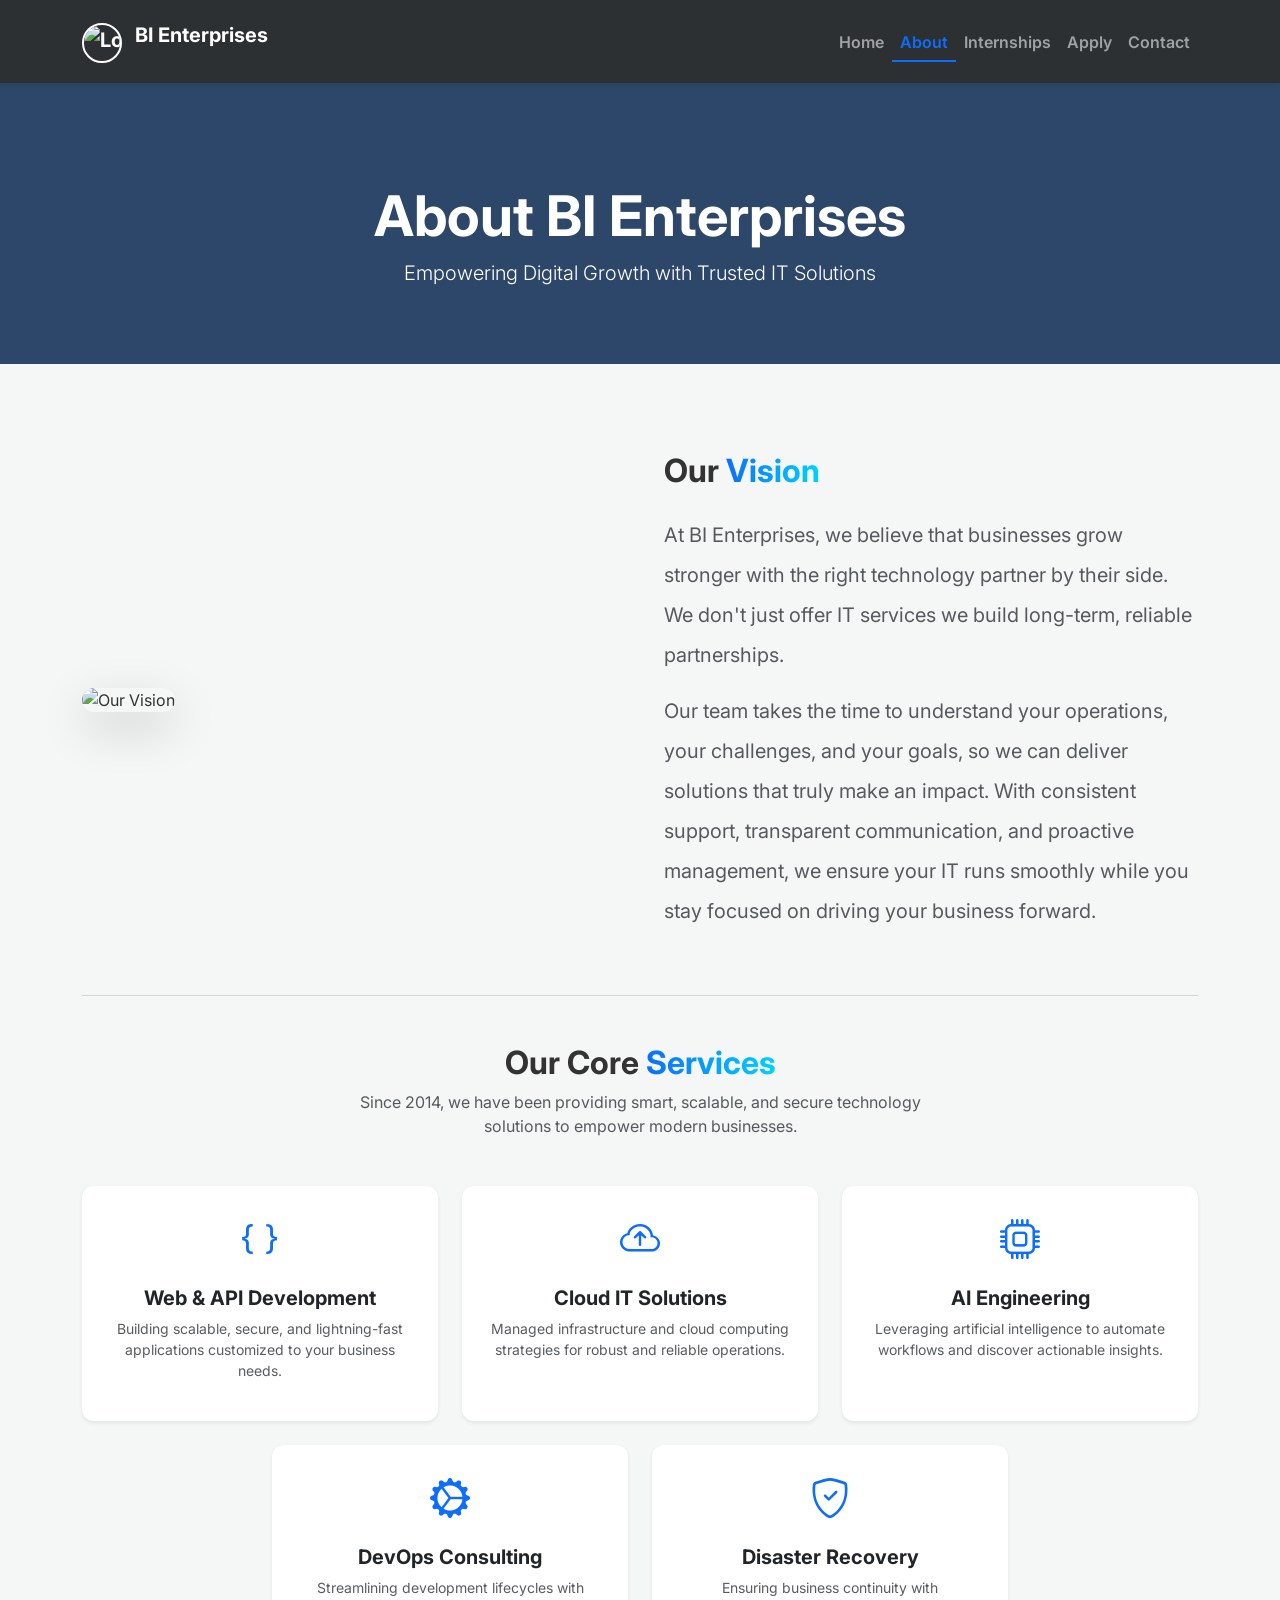
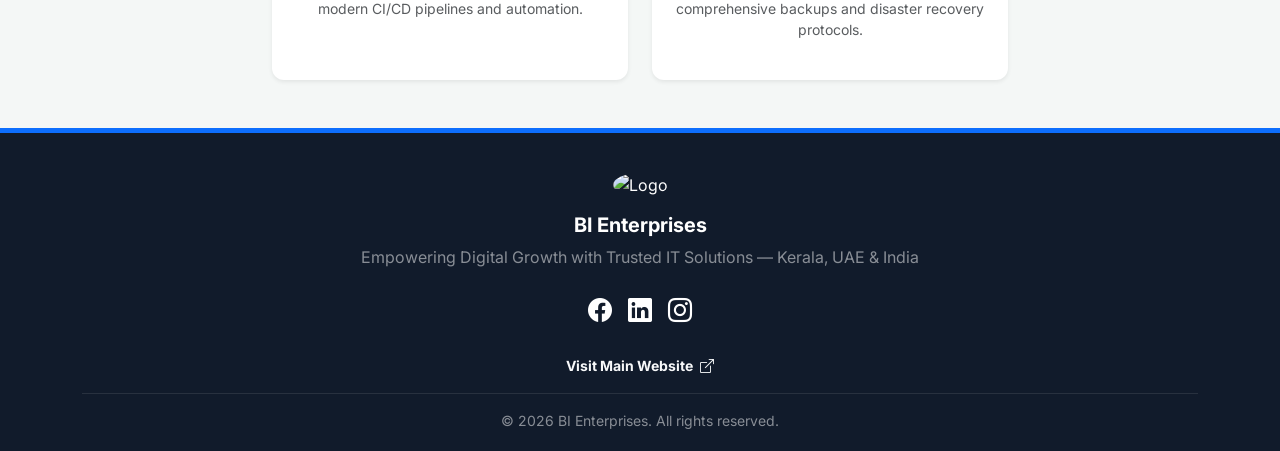
==== about.html @ f29f76b2 "Initial commit - internship project" ====
<!DOCTYPE html>
<html lang="en">

<head>
  <meta charset="UTF-8">
  <meta name="viewport" content="width=device-width, initial-scale=1">
  <title>About - BI Enterprises</title>
  <link href="https://cdn.jsdelivr.net/npm/bootstrap@5.3.0/dist/css/bootstrap.min.css" rel="stylesheet">
  <link rel="stylesheet" href="css/style.css">
  <link rel="stylesheet" href="css/about.css">
  <link rel="stylesheet" href="https://cdn.jsdelivr.net/npm/bootstrap-icons@1.11.1/font/bootstrap-icons.css">
</head>

<body class="d-flex flex-column min-vh-100">

  <nav class="navbar navbar-expand-lg navbar-dark bg-dark sticky-top shadow-sm">
    <div class="container">
      <a class="navbar-brand fw-bold" href="index.html">
        <img
          src="https://images.unsplash.com/photo-1599305445671-ac291c95aaa9?ixlib=rb-4.0.3&auto=format&fit=crop&w=50&q=80"
          alt="Logo" width="40" height="40" class="d-inline-block align-text-top rounded-circle me-2 object-fit-cover">
        BI Enterprises
      </a>
      <button class="navbar-toggler" type="button" data-bs-toggle="collapse" data-bs-target="#navbarNav">
        <span class="navbar-toggler-icon"></span>
      </button>
      <div class="collapse navbar-collapse" id="navbarNav">
        <ul class="navbar-nav ms-auto fw-semibold">
          <li class="nav-item"><a class="nav-link" href="index.html">Home</a></li>
          <li class="nav-item"><a class="nav-link active" href="about.html">About</a></li>
          <li class="nav-item"><a class="nav-link" href="internships.html">Internships</a></li>
          <li class="nav-item"><a class="nav-link" href="apply.html">Apply</a></li>
          <li class="nav-item"><a class="nav-link" href="contact.html">Contact</a></li>
        </ul>
      </div>
    </div>
  </nav>

  <div class="page-header"
    style="background-image: linear-gradient(rgba(10, 40, 80, 0.85), rgba(10, 40, 80, 0.85)), url('https://images.unsplash.com/photo-1497215728101-856f4ea42174?ixlib=rb-4.0.3&auto=format&fit=crop&w=1920&q=80');">
    <div class="container">
      <h1 class="display-4 fw-bold">About BI Enterprises</h1>
      <p class="lead">Empowering Digital Growth with Trusted IT Solutions</p>
    </div>
  </div>

  <section class="container my-5">
    <div class="row g-5 align-items-center mb-5">
      <div class="col-lg-6">
        <img
          src="https://images.unsplash.com/photo-1573164713988-8665fc963095?ixlib=rb-4.0.3&auto=format&fit=crop&w=800&q=80"
          alt="Our Vision" class="img-fluid rounded-4 shadow-lg">
      </div>
      <div class="col-lg-6">
        <h2 class="fw-bold mb-4">Our <span class="text-gradient">Vision</span></h2>
        <p class="text-muted fs-5 lh-lg">At BI Enterprises, we believe that businesses grow stronger with the right
          technology partner by their side. We don't just offer IT services we build long-term, reliable partnerships.
        </p>
        <p class="text-muted fs-5 lh-lg">Our team takes the time to understand your operations, your challenges, and
          your goals, so we can deliver solutions that truly make an impact. With consistent support, transparent
          communication, and proactive management, we ensure your IT runs smoothly while you stay focused on driving
          your business forward.</p>
      </div>
    </div>

    <hr class="my-5 border-secondary opacity-25">

    <div class="text-center mb-5">
      <h2 class="fw-bold">Our Core <span class="text-gradient">Services</span></h2>
      <p class="text-muted mx-auto" style="max-width: 600px;">Since 2014, we have been providing smart, scalable, and
        secure technology solutions to empower modern businesses.</p>
    </div>

    <div class="row g-4 text-center">
      <div class="col-md-4">
        <div class="card h-100 p-4 border-0 shadow-sm bg-white">
          <div class="mb-3"><i class="bi bi-braces fs-1 text-primary"></i></div>
          <h5 class="fw-bold">Web & API Development</h5>
          <p class="text-muted small">Building scalable, secure, and lightning-fast applications customized to your
            business needs.</p>
        </div>
      </div>
      <div class="col-md-4">
        <div class="card h-100 p-4 border-0 shadow-sm bg-white">
          <div class="mb-3"><i class="bi bi-cloud-arrow-up fs-1 text-primary"></i></div>
          <h5 class="fw-bold">Cloud IT Solutions</h5>
          <p class="text-muted small">Managed infrastructure and cloud computing strategies for robust and reliable
            operations.</p>
        </div>
      </div>
      <div class="col-md-4">
        <div class="card h-100 p-4 border-0 shadow-sm bg-white">
          <div class="mb-3"><i class="bi bi-cpu fs-1 text-primary"></i></div>
          <h5 class="fw-bold">AI Engineering</h5>
          <p class="text-muted small">Leveraging artificial intelligence to automate workflows and discover actionable
            insights.</p>
        </div>
      </div>
      <div class="col-md-4 offset-md-2">
        <div class="card h-100 p-4 border-0 shadow-sm bg-white">
          <div class="mb-3"><i class="bi bi-gear-wide-connected fs-1 text-primary"></i></div>
          <h5 class="fw-bold">DevOps Consulting</h5>
          <p class="text-muted small">Streamlining development lifecycles with modern CI/CD pipelines and automation.
          </p>
        </div>
      </div>
      <div class="col-md-4">
        <div class="card h-100 p-4 border-0 shadow-sm bg-white">
          <div class="mb-3"><i class="bi bi-shield-check fs-1 text-primary"></i></div>
          <h5 class="fw-bold">Disaster Recovery</h5>
          <p class="text-muted small">Ensuring business continuity with comprehensive backups and disaster recovery
            protocols.</p>
        </div>
      </div>
    </div>
  </section>

  <footer class="text-white text-center mt-auto">
    <div class="container">
      <div class="mb-4">
        <img
          src="https://images.unsplash.com/photo-1599305445671-ac291c95aaa9?ixlib=rb-4.0.3&auto=format&fit=crop&w=50&q=80"
          alt="Logo" width="40" height="40" class="rounded-circle mb-3 object-fit-cover">
        <h5 class="fw-bold">BI Enterprises</h5>
        <p class="text-white-50">Empowering Digital Growth with Trusted IT Solutions &mdash; Kerala, UAE & India</p>
      </div>
      <div class="d-flex justify-content-center gap-3 mb-4">
        <a href="https://www.facebook.com/bienterprisesofficial" target="_blank" class="text-white fs-4"><i
            class="bi bi-facebook"></i></a>
        <a href="https://www.linkedin.com/company/bienterprises/" target="_blank" class="text-white fs-4"><i
            class="bi bi-linkedin"></i></a>
        <a href="https://www.instagram.com/bienterprises/" target="_blank" class="text-white fs-4"><i
            class="bi bi-instagram"></i></a>
      </div>
      <div class="mb-3">
        <a href="https://bienterprises.co" target="_blank" class="text-decoration-none text-light fw-bold small">Visit
          Main Website <i class="bi bi-box-arrow-up-right ms-1"></i></a>
      </div>
      <hr class="border-secondary">
      <p class="mb-0 text-white-50 small">&copy; 2026 BI Enterprises. All rights reserved.</p>
    </div>
  </footer>

  <script src="https://cdn.jsdelivr.net/npm/bootstrap@5.3.0/dist/js/bootstrap.bundle.min.js"></script>
</body>

</html>
---- css/style.css ----
@import url('https://fonts.googleapis.com/css2?family=Inter:wght@300;400;600;700&display=swap');

body {
  font-family: 'Inter', sans-serif;
  background-color: #f4f7f6;
  color: #333;
}

/* Navbar */
.navbar {
  backdrop-filter: blur(10px);
  background-color: rgba(33, 37, 41, 0.95) !important;
  padding-top: 15px;
  padding-bottom: 15px;
}

.navbar-brand img {
  border: 2px solid #fff;
}

.nav-link {
  transition: color 0.3s ease;
  position: relative;
}

.nav-link:hover,
.nav-link.active {
  color: #0d6efd !important;
}

.nav-link.active::after {
  content: '';
  position: absolute;
  bottom: 0;
  left: 0;
  width: 100%;
  height: 2px;
  background-color: #0d6efd;
}

/* Page Headers (Shared among subpages) */
.page-header {
  background: linear-gradient(rgba(10, 40, 80, 0.85), rgba(10, 40, 80, 0.85)), url('https://images.unsplash.com/photo-1552664730-d307ca884978?ixlib=rb-4.0.3&auto=format&fit=crop&w=1920&q=80') no-repeat center;
  background-size: cover;
  padding: 100px 0 60px;
  color: #fff;
  text-align: center;
  margin-bottom: 40px;
}

/* Shared Cards */
.card {
  border: none;
  border-radius: 12px;
  overflow: hidden;
  box-shadow: 0 5px 15px rgba(0, 0, 0, 0.08);
  transition: transform 0.3s ease, box-shadow 0.3s ease;
  background: #fff;
}

.card:hover {
  transform: translateY(-8px);
  box-shadow: 0 15px 30px rgba(0, 0, 0, 0.12);
}

/* Footer */
footer {
  background: #111b2b !important;
  border-top: 5px solid #0d6efd;
  padding: 40px 0 20px;
}

/* Helpers */
.text-gradient {
  background: linear-gradient(90deg, #0d6efd, #00d2ff);
  -webkit-background-clip: text;
  background-clip: text;
  -webkit-text-fill-color: transparent;
}

/* Global Buttons Polish */
.btn-primary,
.btn-success {
  border-radius: 8px;
  padding: 10px 24px;
  font-weight: 600;
  letter-spacing: 0.5px;
  transition: all 0.3s ease;
}

.btn-primary:hover {
  transform: translateY(-2px);
  box-shadow: 0 8px 20px rgba(13, 110, 253, 0.3);
}

.btn-success:hover {
  transform: translateY(-2px);
  box-shadow: 0 8px 20px rgba(25, 135, 84, 0.3);
}
---- css/about.css ----
/* about.css */
/* Specific about page styles can go here */
.about-image {
    border-radius: 12px;
}
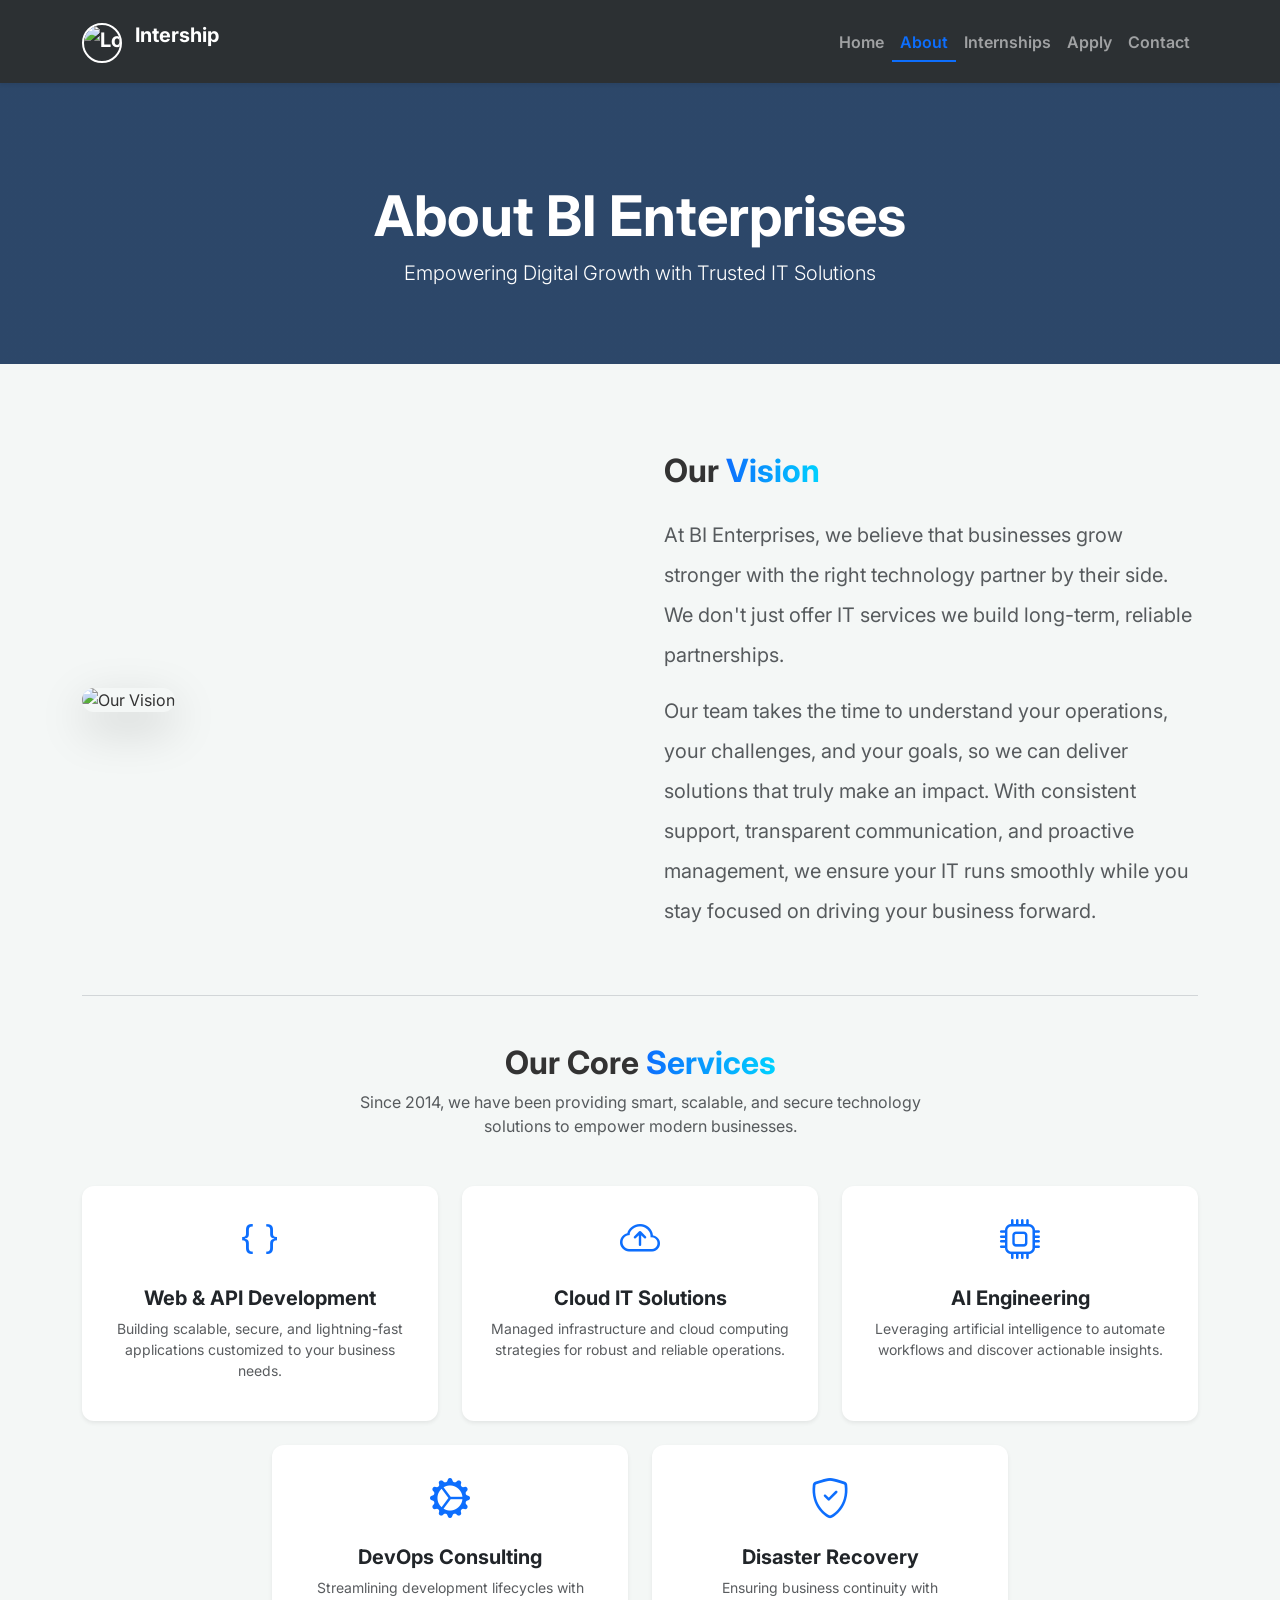
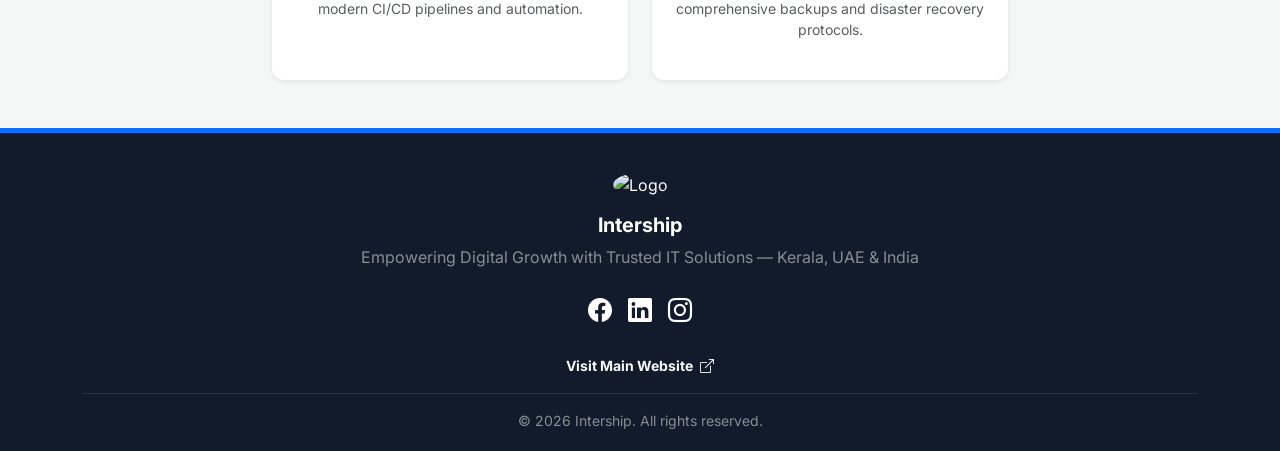
==== commit e8f4dad7: "Updated project with new changes" ====
--- a/about.html
+++ b/about.html
@@ -4,7 +4,7 @@
 <head>
   <meta charset="UTF-8">
   <meta name="viewport" content="width=device-width, initial-scale=1">
-  <title>About - BI Enterprises</title>
+  <title>About - Intership</title>
   <link href="https://cdn.jsdelivr.net/npm/bootstrap@5.3.0/dist/css/bootstrap.min.css" rel="stylesheet">
   <link rel="stylesheet" href="css/style.css">
   <link rel="stylesheet" href="css/about.css">
@@ -19,7 +19,7 @@
         <img
           src="https://images.unsplash.com/photo-1599305445671-ac291c95aaa9?ixlib=rb-4.0.3&auto=format&fit=crop&w=50&q=80"
           alt="Logo" width="40" height="40" class="d-inline-block align-text-top rounded-circle me-2 object-fit-cover">
-        BI Enterprises
+        Intership
       </a>
       <button class="navbar-toggler" type="button" data-bs-toggle="collapse" data-bs-target="#navbarNav">
         <span class="navbar-toggler-icon"></span>
@@ -121,7 +121,7 @@
         <img
           src="https://images.unsplash.com/photo-1599305445671-ac291c95aaa9?ixlib=rb-4.0.3&auto=format&fit=crop&w=50&q=80"
           alt="Logo" width="40" height="40" class="rounded-circle mb-3 object-fit-cover">
-        <h5 class="fw-bold">BI Enterprises</h5>
+        <h5 class="fw-bold">Intership</h5>
         <p class="text-white-50">Empowering Digital Growth with Trusted IT Solutions &mdash; Kerala, UAE & India</p>
       </div>
       <div class="d-flex justify-content-center gap-3 mb-4">
@@ -137,7 +137,7 @@
           Main Website <i class="bi bi-box-arrow-up-right ms-1"></i></a>
       </div>
       <hr class="border-secondary">
-      <p class="mb-0 text-white-50 small">&copy; 2026 BI Enterprises. All rights reserved.</p>
+      <p class="mb-0 text-white-50 small">&copy; 2026 Intership. All rights reserved.</p>
     </div>
   </footer>
 
